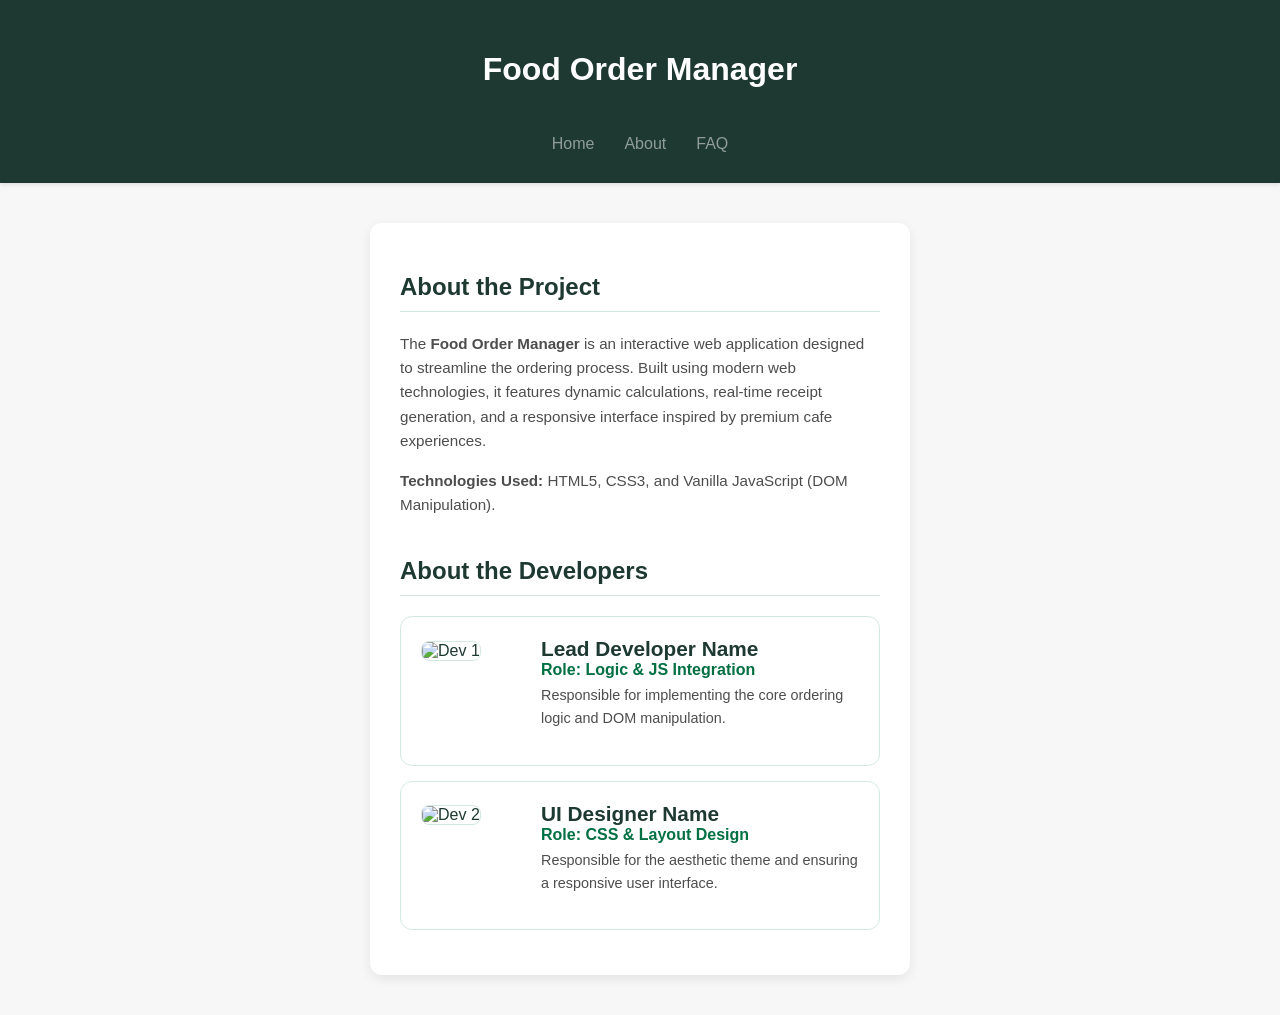
==== about.html @ 66bf4c8a "Add files via upload" ====
<!DOCTYPE html>
<html lang="en">
<head>
    <meta charset="UTF-8">
    <meta name="viewport" content="width=device-width, initial-scale=1.0">
    <title>About Us - Food Order Manager</title>
    <link rel="stylesheet" href="style.css">
</head>
<body>

<header>
    <div class="logo-container">
        <h1>Food Order Manager</h1>
    </div>
    <nav>
        <a href="home.html">Home</a>
         <a href="about.html">About</a>
         <a href="faq.html">FAQ</a>
    </nav>
</header>

<main class="menu">
    <section>
        <h2>About the Project</h2>
        <p>The <strong>Food Order Manager</strong> is an interactive web application designed to streamline the ordering process. Built using modern web technologies, it features dynamic calculations, real-time receipt generation, and a responsive interface inspired by premium cafe experiences.</p>
        <p><strong>Technologies Used:</strong> HTML5, CSS3, and Vanilla JavaScript (DOM Manipulation).</p>
    </section>

    <section style="margin-top: 40px;">
        <h2>About the Developers</h2>
        
        <div class="developer-card">
            <div class="item-content">
                <div class="image-container">
                    <img src="https://via.placeholder.com/100" alt="Dev 1" class="menu-img">
                </div>
                <div class="details">
                    <span class="name">Lead Developer Name</span>
                    <span class="price">Role: Logic & JS Integration</span>
                    <p style="font-size: 0.9rem; margin-top: 5px;">Responsible for implementing the core ordering logic and DOM manipulation.</p>
                </div>
            </div>
        </div>

        <div class="developer-card">
            <div class="item-content">
                <div class="image-container">
                    <img src="https://via.placeholder.com/100" alt="Dev 2" class="menu-img">
                </div>
                <div class="details">
                    <span class="name">UI Designer Name</span>
                    <span class="price">Role: CSS & Layout Design</span>
                    <p style="font-size: 0.9rem; margin-top: 5px;">Responsible for the aesthetic theme and ensuring a responsive user interface.</p>
                </div>
            </div>
        </div>
    </section>
</main>

</body>
</html>
---- style.css ----
/* --- ORIGINAL THEME STYLES --- */
body {
    font-family: 'Segoe UI', Tahoma, Geneva, Verdana, sans-serif; 
    background-color: #f7f7f7;
    margin: 0;
    color: #1e3932; 
}

header {
    background-color: #1e3932; 
    color: white;
    padding: 30px 20px;
    text-align: center;
    box-shadow: 0 2px 4px rgba(0,0,0,0.1);
}

.logo-container {
    display: flex;
    flex-direction: column;
    align-items: center;
    gap: 10px;
}

.nav-logo {
    width: 180px;
    height: auto;
}

nav {
    margin-top: 25px;
    display: flex;
    justify-content: center;
}

nav a {
    color: #ffffff;
    margin: 0 15px;
    text-decoration: none;
    font-weight: 400; 
    font-size: 1rem;
    opacity: 0.5;      
    transition: all 0.2s ease-in-out;
    border: none !important;
}

nav a:hover {
    opacity: 1;
    font-weight: 700;
}

nav a.active {
    opacity: 1 !important;
    font-weight: 700 !important; 
}

.menu {
    background: white;
    max-width: 480px;
    margin: 40px auto;
    padding: 30px;
    border-radius: 12px;
    box-shadow: 0 4px 12px rgba(0,0,0,0.08);
}

h2 {
    border-bottom: 1px solid #d4e9e2;
    padding-bottom: 10px;
    margin-bottom: 20px;
}

.item {
    display: flex;
    justify-content: space-between;
    align-items: center; 
    margin: 15px 0;
    padding: 25px 15px; 
    border: 1px solid #f2f2f2; 
    border-radius: 8px;
    transition: background-color 0.2s;
    min-height: 120px; 
}

.item:hover {
    background-color: #f9f9f9;
}

.item-content {
    display: flex;
    align-items: center;
    gap: 20px; 
}

.image-container {
    width: 100px; 
    height: 100px; 
    flex-shrink: 0;
}

.menu-img {
    width: 100%;
    height: 100%;
    object-fit: cover;
    border-radius: 8px; 
    border: 1px solid #d4e9e2;
}

.details {
    display: flex;
    flex-direction: column;
}

.name {
    font-weight: 600;
    font-size: 1.3rem; 
}

.price {
    font-size: 1rem; 
    color: #007042; 
    font-weight: bold;
}

input[type="number"] {
    width: 50px;
    padding: 8px;
    border: 1px solid #ccc;
    border-radius: 4px;
    text-align: center;
    font-size: 1rem;
}

input[type="number"]:focus {
    outline: none;
    border: 2px solid #007042;
}

button.order-btn {
    width: 100%;
    padding: 15px;
    background-color: #007042; 
    color: white;
    border: none;
    border-radius: 50px; 
    font-weight: bold;
    font-size: 1rem;
    cursor: pointer;
    margin-top: 20px;
    transition: background-color 0.2s;
}

button.order-btn:hover {
    background-color: #005935;
}

.total-display {
    text-align: right;
    margin-top: 15px;
}

/* --- MODAL STYLES --- */
.modal-overlay {
    display: none; 
    position: fixed;
    top: 0;
    left: 0;
    width: 100%;
    height: 100%;
    background-color: rgba(0, 0, 0, 0.7); 
    z-index: 1000;
    justify-content: center;
    align-items: center;
}

.modal-content {
    background-color: #1e3932; 
    color: white;
    padding: 30px;
    border-radius: 12px;
    width: 90%;
    max-width: 400px;
    text-align: center;
    box-shadow: 0 5px 15px rgba(0,0,0,0.3);
}

.modal-content h3 {
    margin-top: 0;
    border-bottom: 1px solid #007042;
    padding-bottom: 10px;
}

/* --- RECEIPT BREAKDOWN STYLES --- */
.receipt-breakdown {
    background-color: rgba(255, 255, 255, 0.1);
    padding: 20px;
    border-radius: 8px;
    margin: 20px 0;
}

.receipt-line {
    display: flex;
    justify-content: space-between;
    margin-bottom: 10px;
    font-size: 1rem;
}

.discount-line {
    color: #ff9d9d; 
}

.final-line {
    border-top: 1px dashed #007042;
    padding-top: 15px;
    margin-top: 10px;
    font-size: 1.2rem;
    font-weight: bold;
    color: #d4e9e2;
}

.modal-buttons {
    display: flex;
    gap: 15px;
    margin-top: 25px;
}

.pay-btn, .cancel-btn {
    flex: 1;
    padding: 12px;
    border: none;
    border-radius: 50px;
    font-weight: bold;
    cursor: pointer;
    font-size: 1rem;
    transition: background-color 0.2s;
}

.pay-btn {
    background-color: #007042; 
    color: white;
}

.pay-btn:hover {
    background-color: #005935;
}

.cancel-btn {
    background-color: #f7f7f7;
    color: #1e3932;
}

.cancel-btn:hover {
    background-color: #e0e0e0;
}

/* --- TOAST NOTIFICATION STYLES --- */
.toast {
    visibility: hidden;
    min-width: 250px;
    margin-left: -125px;
    background-color: #007042;
    color: #fff;
    text-align: center;
    border-radius: 50px;
    padding: 16px;
    position: fixed;
    z-index: 2000;
    left: 50%;
    bottom: 30px;
    font-size: 1rem;
    font-weight: bold;
    box-shadow: 0 4px 12px rgba(0,0,0,0.15);
    opacity: 0;
    transition: opacity 0.3s, bottom 0.3s, visibility 0.3s;
}

.toast.show {
    visibility: visible;
    opacity: 1;
    bottom: 50px;
}

.toast.error {
    background-color: #d13239; 
}

.developer-card {
    display: flex;
    justify-content: space-between;
    align-items: center; 
    margin: 15px 0;
    padding: 20px; 
    border: 1px solid #d4e9e2; 
    border-radius: 12px;
    background-color: #ffffff;
    transition: transform 0.2s;
}

.developer-card:hover {
    transform: scale(1.02);
}

section p {
    line-height: 1.6;
    color: #4d4d4d;
    font-size: 0.95rem;
}

.tech-tag {
    display: inline-block;
    background-color: #d4e9e2;
    color: #1e3932;
    padding: 4px 12px;
    border-radius: 20px;
    font-size: 0.8rem;
    margin: 4px;
    font-weight: 600;
}
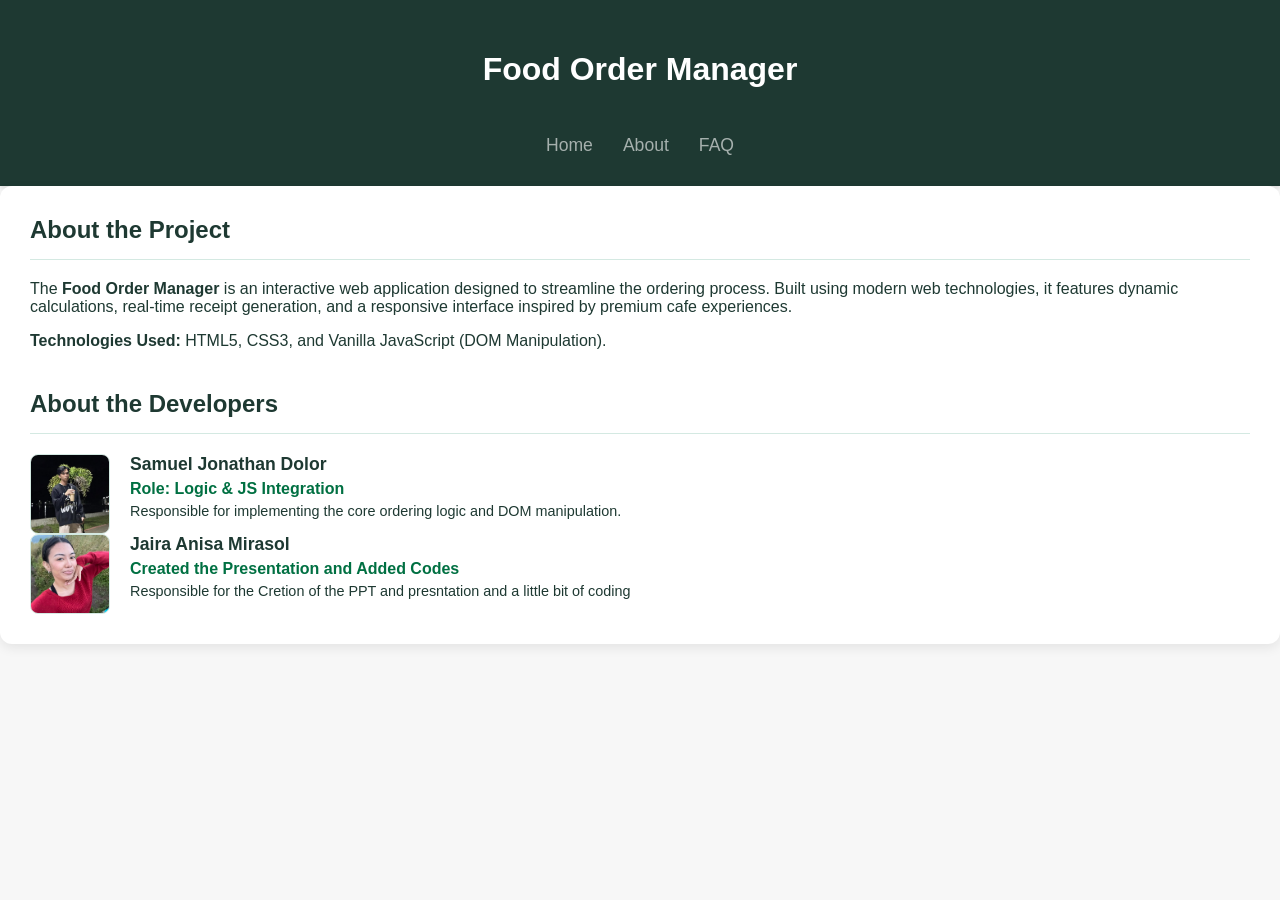
==== commit 60c163ca: "Add files via upload additionl" ====
--- a/about.html
+++ b/about.html
@@ -32,10 +32,10 @@
         <div class="developer-card">
             <div class="item-content">
                 <div class="image-container">
-                    <img src="https://via.placeholder.com/100" alt="Dev 1" class="menu-img">
+                    <img src="/images/developer.png" alt="Dev 1" class="menu-img">
                 </div>
                 <div class="details">
-                    <span class="name">Lead Developer Name</span>
+                    <span class="name">Samuel Jonathan Dolor</span>
                     <span class="price">Role: Logic & JS Integration</span>
                     <p style="font-size: 0.9rem; margin-top: 5px;">Responsible for implementing the core ordering logic and DOM manipulation.</p>
                 </div>
@@ -45,12 +45,12 @@
         <div class="developer-card">
             <div class="item-content">
                 <div class="image-container">
-                    <img src="https://via.placeholder.com/100" alt="Dev 2" class="menu-img">
+                    <img src="images/anisa.jpg" alt="Dev 2" class="menu-img">
                 </div>
                 <div class="details">
-                    <span class="name">UI Designer Name</span>
-                    <span class="price">Role: CSS & Layout Design</span>
-                    <p style="font-size: 0.9rem; margin-top: 5px;">Responsible for the aesthetic theme and ensuring a responsive user interface.</p>
+                    <span class="name">Jaira Anisa Mirasol</span>
+                    <span class="price">Created the Presentation and Added Codes</span>
+                    <p style="font-size: 0.9rem; margin-top: 5px;">Responsible for the Cretion of the PPT and presntation and a little bit of coding</p>
                 </div>
             </div>
         </div>
--- a/style.css
+++ b/style.css
@@ -1,4 +1,10 @@
-/* --- ORIGINAL THEME STYLES --- */
+/* =========================================
+   1. BASE & HEADER STYLES
+========================================= */
+* {
+    box-sizing: border-box;
+}
+
 body {
     font-family: 'Segoe UI', Tahoma, Geneva, Verdana, sans-serif; 
     background-color: #f7f7f7;
@@ -21,11 +27,6 @@
     gap: 10px;
 }
 
-.nav-logo {
-    width: 180px;
-    height: auto;
-}
-
 nav {
     margin-top: 25px;
     display: flex;
@@ -37,47 +38,68 @@
     margin: 0 15px;
     text-decoration: none;
     font-weight: 400; 
-    font-size: 1rem;
-    opacity: 0.5;      
+    font-size: 1.1rem;
+    opacity: 0.6;      
     transition: all 0.2s ease-in-out;
-    border: none !important;
-}
-
-nav a:hover {
+}
+
+nav a:hover, nav a.active {
     opacity: 1;
-    font-weight: 700;
-}
-
-nav a.active {
-    opacity: 1 !important;
-    font-weight: 700 !important; 
+    font-weight: bold;
+    border-bottom: 2px solid #007042;
+    padding-bottom: 5px;
+}
+
+/* =========================================
+   2. MAIN SHOP LAYOUT (SIDE-BY-SIDE)
+========================================= */
+.shop-container {
+    display: flex;
+    justify-content: center;
+    align-items: flex-start;
+    gap: 30px;
+    max-width: 1000px;
+    margin: 40px auto;
+    padding: 0 20px;
 }
 
 .menu {
+    flex: 1;
     background: white;
-    max-width: 480px;
-    margin: 40px auto;
     padding: 30px;
     border-radius: 12px;
     box-shadow: 0 4px 12px rgba(0,0,0,0.08);
 }
 
+.cart-section {
+    width: 350px;
+    background: white;
+    padding: 30px;
+    border-radius: 12px;
+    box-shadow: 0 4px 12px rgba(0,0,0,0.08);
+    position: sticky;
+    top: 40px; 
+}
+
 h2 {
     border-bottom: 1px solid #d4e9e2;
-    padding-bottom: 10px;
+    padding-bottom: 15px;
     margin-bottom: 20px;
-}
-
+    margin-top: 0;
+}
+
+/* =========================================
+   3. MENU ITEMS
+========================================= */
 .item {
     display: flex;
     justify-content: space-between;
     align-items: center; 
     margin: 15px 0;
-    padding: 25px 15px; 
+    padding: 15px; 
     border: 1px solid #f2f2f2; 
     border-radius: 8px;
     transition: background-color 0.2s;
-    min-height: 120px; 
 }
 
 .item:hover {
@@ -91,8 +113,8 @@
 }
 
 .image-container {
-    width: 100px; 
-    height: 100px; 
+    width: 80px; 
+    height: 80px; 
     flex-shrink: 0;
 }
 
@@ -110,8 +132,9 @@
 }
 
 .name {
-    font-weight: 600;
-    font-size: 1.3rem; 
+    font-weight: bold;
+    font-size: 1.1rem; 
+    margin-bottom: 5px;
 }
 
 .price {
@@ -120,11 +143,14 @@
     font-weight: bold;
 }
 
+/* =========================================
+   4. NUMBER INPUTS
+========================================= */
 input[type="number"] {
-    width: 50px;
+    width: 60px;
     padding: 8px;
     border: 1px solid #ccc;
-    border-radius: 4px;
+    border-radius: 6px;
     text-align: center;
     font-size: 1rem;
 }
@@ -132,6 +158,53 @@
 input[type="number"]:focus {
     outline: none;
     border: 2px solid #007042;
+}
+
+/* Hide default up/down arrows specifically on the age input */
+#customerAge::-webkit-outer-spin-button,
+#customerAge::-webkit-inner-spin-button {
+    -webkit-appearance: none;
+    margin: 0;
+}
+#customerAge {
+    -moz-appearance: textfield;
+    appearance: textfield;
+}
+
+/* =========================================
+   5. CART STYLES
+========================================= */
+#cart-items {
+    min-height: 120px;
+    margin-bottom: 20px;
+}
+
+.cart-item {
+    display: flex;
+    justify-content: space-between;
+    margin-bottom: 15px;
+    border-bottom: 1px dashed #e0e0e0;
+    padding-bottom: 10px;
+    font-size: 0.95rem;
+    color: #333;
+}
+
+.empty-cart {
+    color: #888;
+    text-align: center;
+    font-style: italic;
+    margin-top: 40px;
+}
+
+.total-display h3 {
+    display: flex;
+    justify-content: space-between;
+    margin: 0 0 20px 0;
+    font-size: 1.3rem;
+}
+
+#totalMain {
+    color: #007042;
 }
 
 button.order-btn {
@@ -142,9 +215,8 @@
     border: none;
     border-radius: 50px; 
     font-weight: bold;
-    font-size: 1rem;
+    font-size: 1.1rem;
     cursor: pointer;
-    margin-top: 20px;
     transition: background-color 0.2s;
 }
 
@@ -152,12 +224,9 @@
     background-color: #005935;
 }
 
-.total-display {
-    text-align: right;
-    margin-top: 15px;
-}
-
-/* --- MODAL STYLES --- */
+/* =========================================
+   6. MODALS (Popups)
+========================================= */
 .modal-overlay {
     display: none; 
     position: fixed;
@@ -185,10 +254,17 @@
 .modal-content h3 {
     margin-top: 0;
     border-bottom: 1px solid #007042;
-    padding-bottom: 10px;
-}
-
-/* --- RECEIPT BREAKDOWN STYLES --- */
+    padding-bottom: 15px;
+}
+
+.age-input {
+    width: 120px !important;
+    padding: 10px !important;
+    margin: 15px 0 !important;
+    font-size: 1.1rem !important;
+}
+
+/* Receipt Breakdown */
 .receipt-breakdown {
     background-color: rgba(255, 255, 255, 0.1);
     padding: 20px;
@@ -216,6 +292,7 @@
     color: #d4e9e2;
 }
 
+/* Modal Buttons */
 .modal-buttons {
     display: flex;
     gap: 15px;
@@ -251,7 +328,9 @@
     background-color: #e0e0e0;
 }
 
-/* --- TOAST NOTIFICATION STYLES --- */
+/* =========================================
+   7. TOAST NOTIFICATIONS
+========================================= */
 .toast {
     visibility: hidden;
     min-width: 250px;
@@ -267,7 +346,7 @@
     bottom: 30px;
     font-size: 1rem;
     font-weight: bold;
-    box-shadow: 0 4px 12px rgba(0,0,0,0.15);
+    box-shadow: 0 4px 12px rgba(0,0,0,0.2);
     opacity: 0;
     transition: opacity 0.3s, bottom 0.3s, visibility 0.3s;
 }
@@ -282,35 +361,184 @@
     background-color: #d13239; 
 }
 
-.developer-card {
+/* =========================================
+   8. FAQ ACCORDION STYLES
+========================================= */
+.faq-section {
+    padding: 40px 20px;
+    display: flex;
+    justify-content: center;
+    min-height: 60vh; 
+}
+
+.faq-wrapper {
+    width: 100%;
+    max-width: 800px;
+    background-color: white; 
+    padding: 40px;
+    border-radius: 12px;
+    box-shadow: 0 4px 12px rgba(0,0,0,0.08);
+}
+
+.faq-wrapper h2 {
+    color: #1e3932;
+    border-bottom: 2px solid #007042;
+    padding-bottom: 15px;
+    margin-bottom: 30px;
+    margin-top: 0;
+    text-align: center;
+}
+
+.faq-box {
+    background-color: #f9f9f9;
+    border: 1px solid #d4e9e2;
+    border-radius: 8px;
+    margin-bottom: 15px;
+    overflow: hidden;
+    transition: all 0.3s ease;
+}
+
+.faq-box summary {
+    padding: 20px;
+    font-size: 1.1rem;
+    font-weight: bold;
+    color: #1e3932;
+    cursor: pointer;
     display: flex;
     justify-content: space-between;
-    align-items: center; 
-    margin: 15px 0;
-    padding: 20px; 
-    border: 1px solid #d4e9e2; 
-    border-radius: 12px;
-    background-color: #ffffff;
-    transition: transform 0.2s;
-}
-
-.developer-card:hover {
-    transform: scale(1.02);
-}
-
-section p {
+    align-items: center;
+    transition: background-color 0.2s;
+    
+    /* Forces default arrows to hide across all browsers */
+    list-style: none;
+    list-style-type: none;
+}
+
+.faq-box summary::marker,
+.faq-box summary::-webkit-details-marker {
+    display: none;
+}
+
+.faq-box summary:hover {
+    background-color: #d4e9e2;
+}
+
+/* Custom (+) and (−) Indicators */
+.faq-box summary::after {
+    content: '+';
+    color: #007042;
+    font-size: 1.5rem;
+    font-weight: normal;
+    transition: transform 0.3s;
+}
+
+.faq-box[open] summary::after {
+    content: '−';
+    color: #007042;
+}
+
+.faq-answer {
+    padding: 0 20px 20px 20px;
+    color: #4d4d4d;
     line-height: 1.6;
-    color: #4d4d4d;
     font-size: 0.95rem;
-}
-
-.tech-tag {
-    display: inline-block;
-    background-color: #d4e9e2;
-    color: #1e3932;
-    padding: 4px 12px;
-    border-radius: 20px;
-    font-size: 0.8rem;
-    margin: 4px;
-    font-weight: 600;
+    border-top: 1px dashed #d4e9e2;
+    margin-top: 5px;
+    padding-top: 15px;
+}
+
+/* =========================================
+   9. FOOTER STYLES
+========================================= */
+.site-footer {
+    background-color: #1e3932; 
+    color: #f7f7f7;
+    padding: 50px 20px 20px;
+    margin-top: 60px; 
+}
+
+.footer-content {
+    max-width: 1000px;
+    margin: 0 auto;
+    display: flex;
+    justify-content: space-between;
+    flex-wrap: wrap; 
+    gap: 30px;
+    border-bottom: 1px solid #007042;
+    padding-bottom: 30px;
+}
+
+.footer-brand h2 {
+    color: white;
+    margin-bottom: 10px;
+    border: none;
+    padding: 0;
+}
+
+.footer-brand p {
+    color: #d4e9e2;
+    font-size: 0.95rem;
+    max-width: 250px;
+    line-height: 1.5;
+}
+
+.footer-links h3, .footer-contact h3 {
+    color: white;
+    margin-top: 0;
+    margin-bottom: 15px;
+    font-size: 1.1rem;
+}
+
+.footer-links ul {
+    list-style: none;
+    padding: 0;
+    margin: 0;
+}
+
+.footer-links li {
+    margin-bottom: 10px;
+}
+
+.footer-links a {
+    color: #d4e9e2;
+    text-decoration: none;
+    transition: color 0.2s;
+    opacity: 0.8;
+}
+
+.footer-links a:hover {
+    color: #00e676;
+    opacity: 1;
+}
+
+.footer-contact p {
+    margin: 8px 0;
+    color: #d4e9e2;
+    font-size: 0.95rem;
+}
+
+.footer-bottom {
+    text-align: center;
+    padding-top: 25px;
+    color: #888;
+    font-size: 0.85rem;
+}
+
+/* =========================================
+   10. BANNER STYLES
+========================================= */
+.banner-container {
+    max-width: 1000px; /* Matches your shop container */
+    margin: 30px auto 0 auto; 
+    padding: 0 20px;
+}
+
+.promo-banner {
+    width: 100%;
+    height: 150px; /* This makes it a nice, thin strip again */
+    object-fit: cover; /* This crops the image so it doesn't look squished */
+    object-position: center bottom; /* This forces the crop to look at the bottom where the coffee cup is! */
+    border-radius: 12px; 
+    box-shadow: 0 4px 12px rgba(0,0,0,0.2); 
+    display: block;
 }
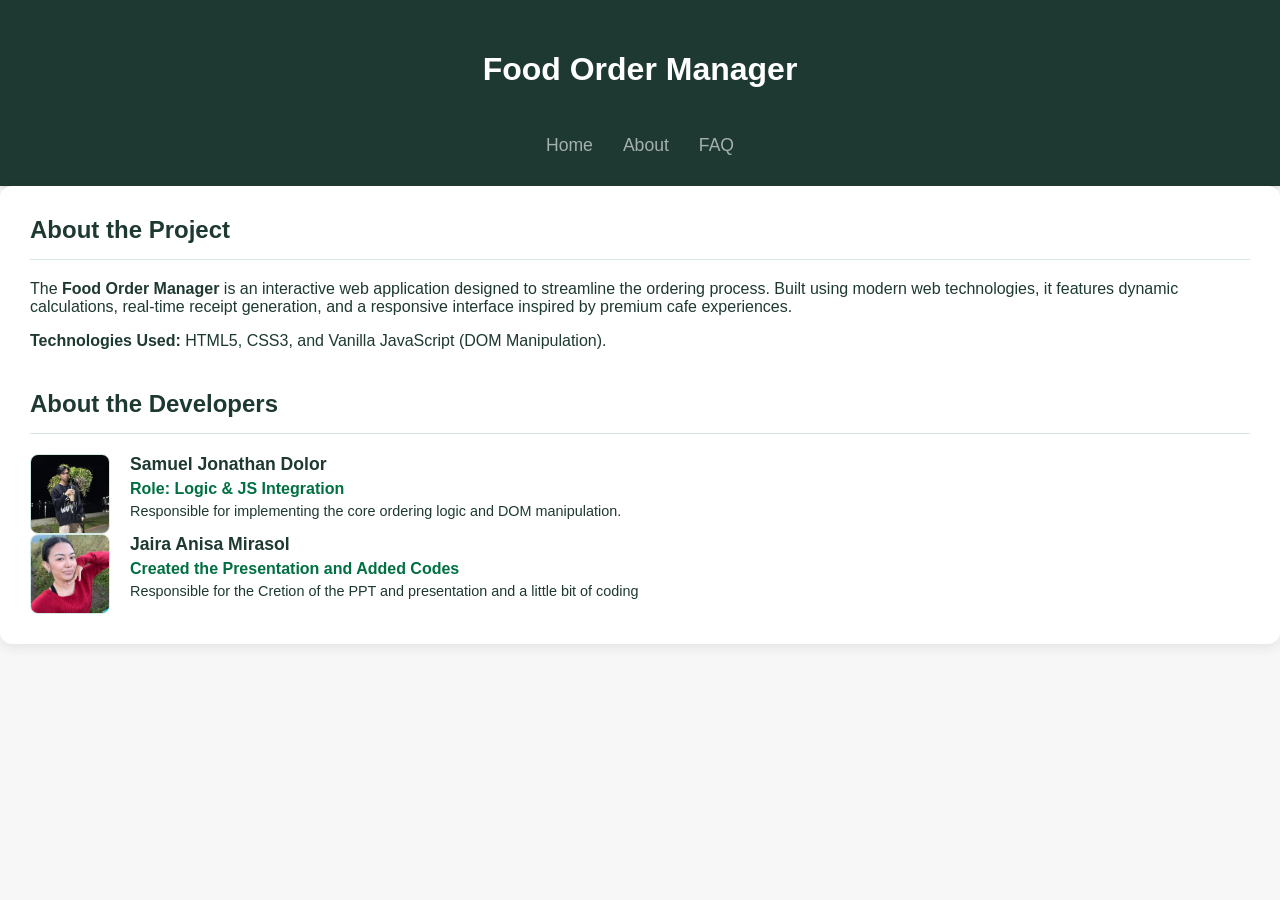
==== commit 55cf429b: "Add files via upload" ====
--- a/about.html
+++ b/about.html
@@ -50,7 +50,7 @@
                 <div class="details">
                     <span class="name">Jaira Anisa Mirasol</span>
                     <span class="price">Created the Presentation and Added Codes</span>
-                    <p style="font-size: 0.9rem; margin-top: 5px;">Responsible for the Cretion of the PPT and presntation and a little bit of coding</p>
+                    <p style="font-size: 0.9rem; margin-top: 5px;">Responsible for the Cretion of the PPT and presentation and a little bit of coding</p>
                 </div>
             </div>
         </div>
